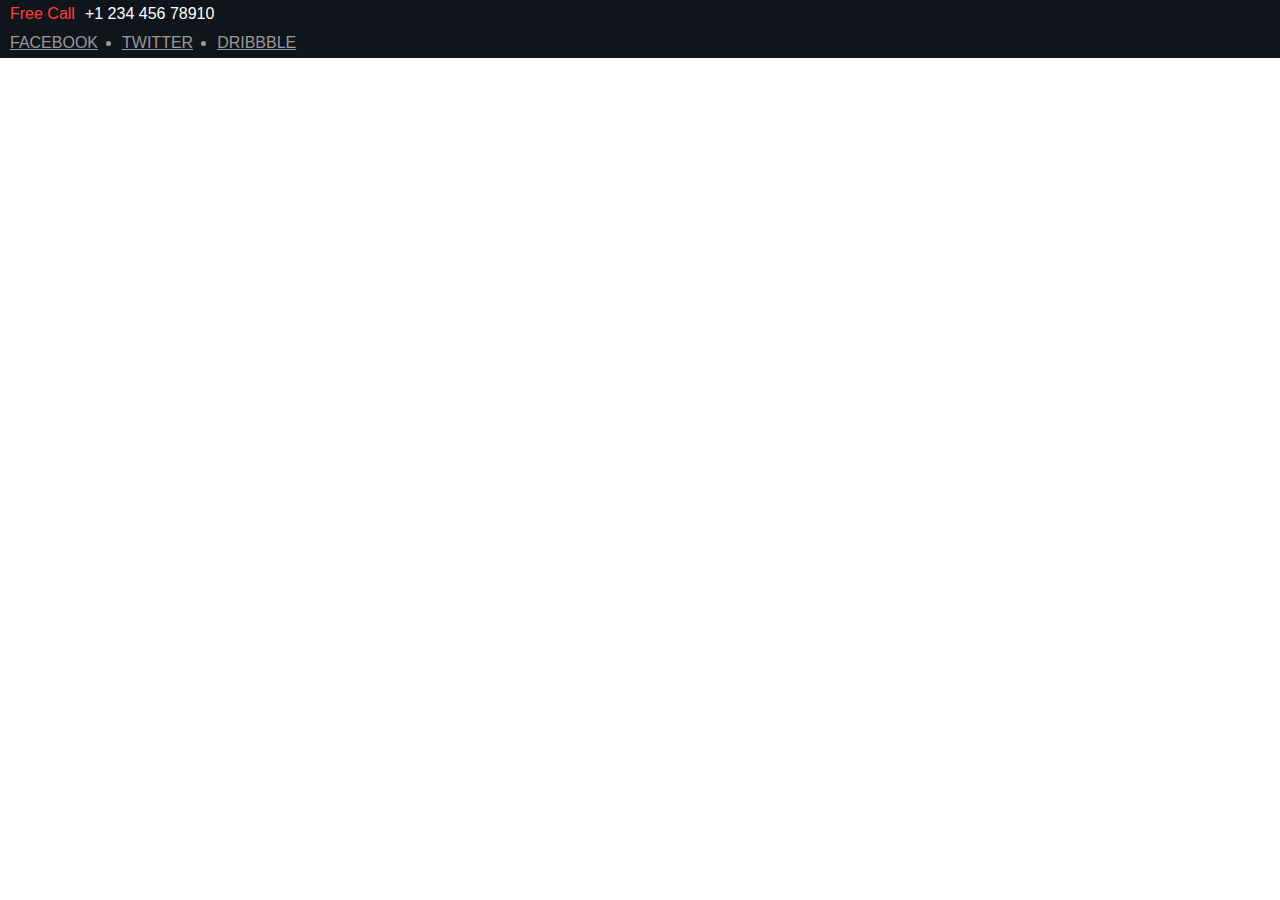
==== index.html @ bb9c74d6 "starts" ====
<!DOCTYPE html>
<html lang="en">
<head>
    <meta charset="UTF-8">
    <meta name="viewport" content="width=device-width, initial-scale=1.0">
    <title>Document</title>
    <link rel="stylesheet" href="./sass/shared/main.css">
</head>
<body>
    <header class="header">
<div class="header__org">
<p class="header__org__para para">Free Call</p>
<p class="para__num">+1 234 456 78910</p>
</div>
<div class="list">
    
<ul class="list__ul">
    <a href="#"><li>FACEBOOK</li></a>
<a href="#"><li>TWITTER</li></a>
<a href="#"><li>DRIBBBLE</li></a>

</ul>
</div>
        
    </header>
    
</body>
</html>
---- sass/shared/main.css ----
* {
  font-family: "Nunito Sans", Arial, sans-serif;
  font-size: 16px;
  line-height: 1.8;
  font-weight: 400;
  color: #999999;
  box-sizing: border-box;
  margin: 0;
  padding: 0;
}

.header {
  background-color: #10151c;
  padding: 0;
  margin: 0;
}
.header__org {
  display: flex;
}

.header__org__para {
  color: #ff4139;
}

.para {
  margin: 0 10px;
}
.para__num {
  color: #fff;
  margin: 0;
}

.list {
  margin: 0 10px;
}
.list__ul {
  display: flex;
  gap: 24px;
}/*# sourceMappingURL=main.css.map */
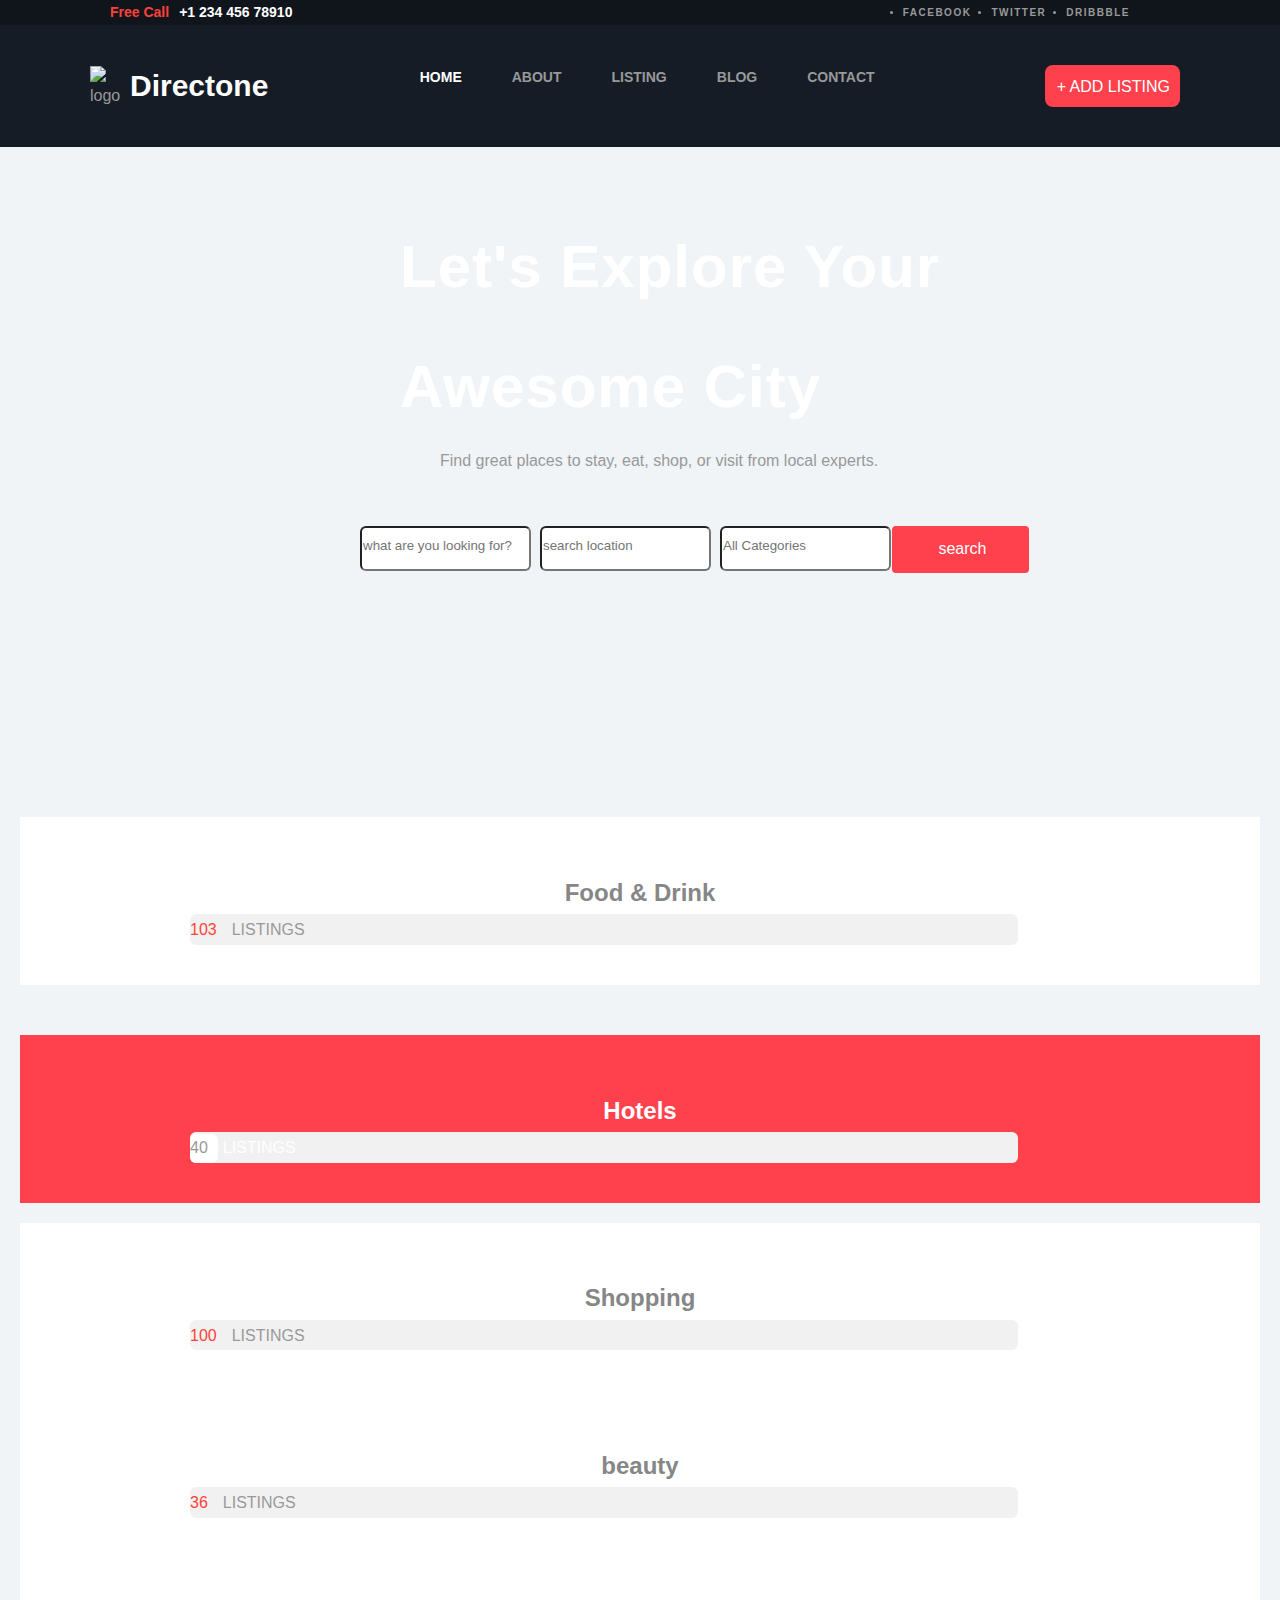
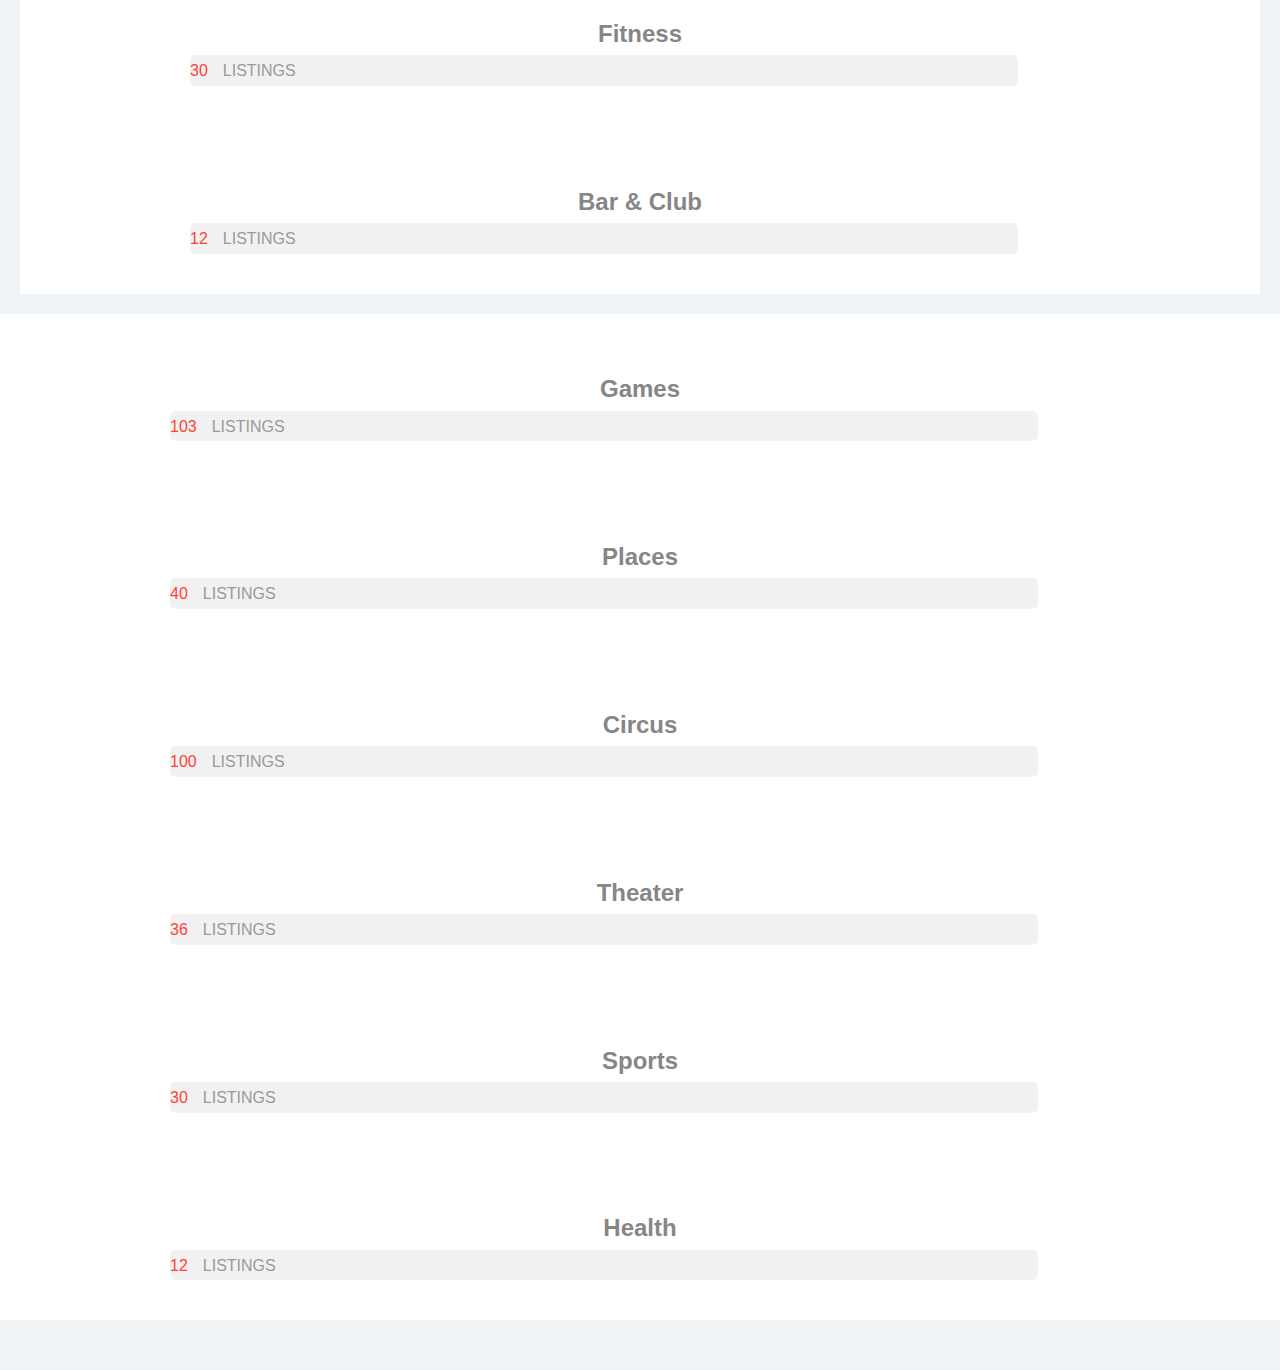
==== commit 82c0ac9a: "headercommit" ====
--- a/index.html
+++ b/index.html
@@ -1,28 +1,305 @@
 <!DOCTYPE html>
 <html lang="en">
+
 <head>
     <meta charset="UTF-8">
     <meta name="viewport" content="width=device-width, initial-scale=1.0">
     <title>Document</title>
     <link rel="stylesheet" href="./sass/shared/main.css">
 </head>
+
 <body>
     <header class="header">
-<div class="header__org">
-<p class="header__org__para para">Free Call</p>
-<p class="para__num">+1 234 456 78910</p>
-</div>
-<div class="list">
-    
-<ul class="list__ul">
-    <a href="#"><li>FACEBOOK</li></a>
-<a href="#"><li>TWITTER</li></a>
-<a href="#"><li>DRIBBBLE</li></a>
-
-</ul>
-</div>
-        
+        <div class="header__org">
+            <p class="header__org__para para">Free Call</p>
+            <p class="para__num">+1 234 456 78910</p>
+        </div>
+        <div class="list">
+
+            <ul class="list__ul">
+                <a href="#">
+                    <li>FACEBOOK</li>
+                </a>
+                <a href="#">
+                    <li>TWITTER</li>
+                </a>
+                <a href="#">
+                    <li>DRIBBBLE</li>
+                </a>
+
+            </ul>
+        </div>
     </header>
-    
+    <!-- commit header .font -->
+
+    <div class="symbol">
+        <div class="symbol__flex">
+            <div class="symbol__flex__dir">
+                <img class="symbol__dir__logo" src="./sass/imges/compass-logo-63A3D16445-seeklogo.png"
+                    alt="logo Directone">
+                <p class="symbol__logo__para">Directone </p> </a>
+                <!-- <a class="dir" href=""> <small class="dir__para">directory and listing</small> </a>  -->
+            </div>
+            <div class="icon">
+                <a class="icon__para" href="#"> <svg xmlns="http://www.w3.org/2000/svg" viewBox="0 0 32 32" width="30px"
+                        height="32\0px" baseProfile="basic">
+                        <rect width="26" height="4" x="3" y="5" fill="#706d67" />
+                        <rect width="26" height="4" x="3" y="14" fill="#706d67" />
+                        <rect width="26" height="4" x="3" y="23" fill="#706d67" />
+                    </svg>
+                    MENU</a>
+                <!-- commit 760px none -->
+                <div class="home">
+                    <a class="home__dir" href="./css/index2.html">
+                        <p class="home__dir__para">HOME</p>
+                        <p>ABOUT</p>
+                        <p>LISTING</p>
+                        <p>BLOG</p>
+                        <p>CONTACT</p>
+                    </a>
+                </div>
+                <a href="">
+                    <div class="border">
+                        <p class="border__add">+ ADD LISTING</p>
+                    </div>
+                </a>
+                <!-- blook -->
+                <a href="">
+                    <ul class="icon__para__list">
+                        <li>HOME</li>
+                        <li>ABOUT</li>
+                        <li>LISTING</li>
+                        <li>BLOG</li>
+                        <li>CONTACT</li>
+                    </ul>
+                </a>
+            </div>
+        </div>
+    </div>
+
+    <!-- commit is tag p over -->
+    <div class="container">
+        <div class="container__title">
+            <h1>Let's Explore Your <br> Awesome City</h1>
+        </div>
+        <div class="container__title__para">
+            <p>Find great places to stay, eat, shop, or visit from local experts.</p>
+        </div>
+        <div class="label">
+            <div>
+                <input class="label__im" type="text" placeholder="what are you looking for?">
+            </div>
+            <div>
+
+                <input class="label__im" type="text" placeholder="search location">
+            </div>
+            <div>
+
+                <input class="label__im" type="search" placeholder="All Categories">
+            </div>
+
+            <div class="a">
+                <a class="label__im__a" href="">search</a>
+            </div>
+        </div>
+    </div>
+    <!-- seve to ooooooooooooookkkk -->
+    <div class="card">
+        <div class="card__box">
+            <div class="card__padd">
+            <a href="">
+                <img src="./sass/imges/icons8-junk-food-64.png" alt="">
+                <h2>Food & Drink</h2>
+                <div class="card__box__border box">
+                    <p class="box__border">103</p>
+                    <div>
+                        <p class="card__box__ovr">listings</p>
+                    </div>
+                </div>
+</div>
+            </a>
+        </div>
+
+
+        <div class="card__reding">
+            <div class="card__padd">
+            <a href="">
+                <img src="./sass/imges/icons8-hotel-64.png" alt="">
+                <h2>Hotels</h2>
+                <div class="card__box__border box">
+                    <p class="card__reding__border">40</p>
+                    <div>
+                        <p class="box__para">listings</p>
+                    </div>
+                    </div>
+                </div>
+
+            </a>
+        </div>
+
+
+        <div class="card__box">
+            <div class="card__padd">
+            <a href="">
+                <img src="./sass/imges/icons8-shop-50.png" alt="">
+                <h2>Shopping</h2>
+                <div class="card__box__border box">
+                    <p class="box__border">100</p>
+                    <div>
+                        <p>listings</p>
+                    </div>
+                </div>
+</div>
+            </a>
+        </div>
+
+        <div class="card__box">
+            <div class="card__padd">
+            <a href="">
+                <img src="./sass/imges/icons8-lip-gloss-50.png" alt="">
+                <h2>beauty</h2>
+                <div class="card__box__border box">
+                    <p class="box__border">36</p>
+                    <div>
+                        <p>listings</p>
+                    </div>
+                </div>
+                </div>
+            </a>
+        </div>
+
+
+        <div class="card__box">
+            <div class="card__padd">
+            <a href="">
+                <img src="./sass/imges/icons8-fitness-50.png" alt="">
+                <h2>Fitness</h2>
+                <div class="card__box__border box">
+                    <p class="box__border">30</p>
+                    <div>
+                        <p>listings</p>
+                    </div>
+                </div>
+</div>
+            </a>
+        </div>
+
+
+        <div class="card__box">
+            <div class="card__padd">
+            <a href="">
+                <img src="./sass/imges/icons8-disco-ball-50.png" alt="">
+                <h2>Bar & Club</h2>
+                <div class="card__box__border box">
+                    <p class="box__border">12</p>
+                    <div>
+                        <p>listings</p>
+                    </div>
+                </div>
+</div>
+            </a>
+        </div>
+    </div>
+
+        <div class="card__box">
+            <div class="card__padd">
+            <a href="">
+                <img src="./sass/imges/icons8-games-50.png" alt="">
+                <h2>Games</h2>
+                <div class="card__box__border box">
+                    <p class="box__border">103</p>
+                    <div>
+                        <p>listings</p>
+                    </div>
+                </div>
+</div>
+            </a>
+        </div>
+
+
+        <div class="card__box">
+            <div class="card__padd">
+            <a href="">
+                <img src="./sass/imges/icons8-location-50.png" alt="">
+                <h2>Places</h2>
+                <div class="card__box__border box">
+                    <p class="box__border">40</p>
+                    <div>
+                        <p>listings</p>
+                    </div>
+                </div>
+</div>
+            </a>
+        </div>
+
+
+
+
+        <div class="card__box">
+            <div class="card__padd">
+            <a href="">
+                <img src="./sass/imges/icons8-circus-50.png" alt="">
+                <h2>Circus</h2>
+                <div class="card__box__border box">
+                    <p class="box__border">100</p>
+                    <div>
+                        <p>listings</p>
+                    </div>
+                </div>
+</div>
+            </a>
+        </div>
+
+
+        <div class="card__box">
+            <div class="card__padd">
+            <a href="">
+                <img src="./sass/imges/icons8-theater-50.png" alt="">
+                <h2>Theater</h2>
+                <div class="card__box__border box">
+                    <p class="box__border">36</p>
+                    <div>
+                        <p>listings</p>
+                    </div>
+                </div>
+</div>
+            </a>
+        </div>
+
+
+        <div class="card__box">
+            <div class="card__padd">
+            <a href="">
+                <img src="./sass/imges/icons8-olympic-rings-50.png" alt="">
+                <h2>Sports</h2>
+                <div class="card__box__border box">
+                    <p class="box__border">30</p>
+                    <div>
+                        <p>listings</p>
+                    </div>
+                </div>
+</div>
+            </a>
+        </div>
+
+
+        <div class="card__box">
+            <div class="card__padd">
+            <a href="">
+                <img src="./sass/imges/icons8-apple-fruit-50.png" alt="">
+                <h2>Health</h2>
+                <div class="card__box__border box">
+                    <p class="box__border">12</p>
+                    <div>
+                        <p>listings</p>
+                    </div>
+                </div>
+</div>
+            </a>
+        </div>
+
+    </div>
+
 </body>
+
 </html>--- a/sass/shared/main.css
+++ b/sass/shared/main.css
@@ -1,12 +1,15 @@
 * {
   font-family: "Nunito Sans", Arial, sans-serif;
-  font-size: 16px;
   line-height: 1.8;
-  font-weight: 400;
   color: #999999;
   box-sizing: border-box;
   margin: 0;
   padding: 0;
+  text-decoration: none;
+}
+
+body {
+  background-color: #f0f4f7;
 }
 
 .header {
@@ -16,6 +19,8 @@
 }
 .header__org {
   display: flex;
+  font-size: 14px;
+  font-weight: 600;
 }
 
 .header__org__para {
@@ -35,5 +40,302 @@
 }
 .list__ul {
   display: flex;
-  gap: 24px;
+  gap: 20px;
+  margin: 0px 0px 0px 14px;
+  font-size: 10px;
+  letter-spacing: 1.5px;
+}
+
+@media (min-width: 760px) {
+  .header {
+    background-color: #10151c;
+    padding: 0;
+    margin: 0;
+    display: flex;
+    justify-content: space-between;
+    font-size: 14px;
+    font-weight: 600;
+    align-items: center;
+  }
+  .header__org {
+    margin: 0 100px;
+  }
+  .list {
+    margin-right: 150px;
+  }
+}
+.symbol {
+  background-color: #151c26;
+  padding-top: 10px;
+  padding-bottom: 10px;
+}
+.symbol__flex {
+  display: flex;
+  justify-content: space-between;
+  align-items: center;
+}
+.symbol__flex__dir {
+  display: flex;
+  align-items: center;
+  margin: 0 10px;
+}
+.symbol__dir__logo {
+  padding-top: 20px;
+  width: 40px;
+  height: 40px;
+  padding: 0;
+  display: block;
+}
+.symbol__logo__para {
+  color: #fff;
+  font-size: 30px;
+  font-weight: 700;
+  padding: 0;
+  margin: 0;
+}
+
+.dir {
+  display: block;
+}
+.dir__para {
+  display: block;
+  font-size: 11px;
+  color: #fff;
+  font-weight: 700;
+  text-transform: uppercase;
+}
+
+.icon {
+  display: flex;
+  padding-right: 10px;
+  position: relative;
+}
+.icon__para {
+  color: #fff;
+  font-size: 15px;
+  display: flex;
+}
+.icon__para__list {
+  display: none;
+  position: absolute;
+  top: 100%;
+  left: 0;
+  width: 100%;
+  padding-top: 20px;
+  background-color: #151c26;
+  list-style-type: none;
+}
+.icon__para__list li {
+  padding: 0px 0px 10px 0px;
+  margin: 2px;
+  font-size: 15px;
+  color: #fff;
+  font-weight: 600;
+}
+.icon:hover .icon__para__list {
+  display: block;
+}
+@media (min-width: 760px) {
+  .icon:hover .icon__para__list {
+    display: none;
+  }
+}
+
+.none {
+  display: none;
+}
+
+.home {
+  display: none;
+}
+
+.border {
+  display: none;
+}
+
+@media (min-width: 760px) {
+  .symbol {
+    background-image: url(../imges/bg_1.jpg.webp);
+    background-size: cover;
+    background-attachment: fixed;
+    background-repeat: no-repeat;
+    background-position: center;
+    padding: 20px 80px;
+  }
+  .symbol__flex {
+    display: flex;
+  }
+  .icon__para {
+    display: none;
+  }
+  .icon {
+    padding: 20px;
+  }
+  .home {
+    display: flex;
+    padding-right: 170px;
+  }
+  .home__dir {
+    display: flex;
+    gap: 50px;
+    font-size: 14px;
+    font-weight: 600;
+  }
+  .home__dir__para {
+    color: #fff;
+  }
+  .border {
+    display: flex;
+    background-color: #ff414d;
+    border-radius: 8px;
+  }
+  .border__add {
+    padding: 8px 10px 5px 12px;
+    color: #fff;
+  }
+}
+.container {
+  background-image: url(../imges/bg_1.jpg.webp);
+  height: 100%;
+  min-height: 700px;
+  background-size: cover;
+  background-attachment: fixed;
+  background-repeat: no-repeat;
+  background-position: center;
+}
+.container__title h1 {
+  font-weight: 800;
+  padding-left: 80px;
+  padding-top: 190px;
+  color: #fff;
+  line-height: 2;
+  letter-spacing: 1px;
+}
+.container__title__para p {
+  padding-left: 20px;
+}
+
+.label {
+  display: block;
+  padding-left: 20px;
+  margin-top: 10px;
+}
+.label__im {
+  width: 95%;
+  padding: 5px 250px 12px 12px;
+  border-radius: 10px;
+}
+.label__im__a {
+  border-radius: 10px;
+  width: 95%;
+  background-color: #ff414d;
+  color: #fff;
+  padding: 15px 209px 12px 180px;
+  display: flex;
+  justify-content: center;
+}
+
+.a {
+  display: flex;
+  align-items: center;
+}
+
+@media (min-width: 760px) {
+  .container__title h1 {
+    font-weight: 600;
+    font-size: 60px;
+    padding-left: 400px;
+    padding-top: 60px;
+    color: #fff;
+    line-height: 2;
+    letter-spacing: 1px;
+  }
+  .container__title__para p {
+    padding-left: 440px;
+  }
+  .label {
+    display: flex;
+    padding-left: 360px;
+    margin-top: 50px;
+  }
+  .label__im {
+    padding: 6px 1px 11px 1px;
+    border-radius: 6px;
+    display: flex;
+    align-items: center;
+    margin: 0px -3px 0px 0px;
+  }
+  .label__im__a {
+    margin: 0px 0px 1px -8px;
+    border-radius: 4px;
+    background-color: #ff414d;
+    color: #fff;
+    padding: 9px 50px 9px 54px;
+    display: flex;
+    justify-content: center;
+  }
+}
+.card {
+  display: block;
+  padding: 20px;
+}
+.card__box {
+  background-color: rgb(255, 255, 255);
+  margin: -50px 0px 50px 0px;
+  text-align: center;
+  width: 100%;
+}
+.card__box :hover {
+  background-color: #ff414d;
+}
+.card__box :hover h2 {
+  color: rgb(255, 255, 255);
+}
+.card__box :hover img {
+  background-color: rgb(255, 255, 255);
+}
+.card__box h2 {
+  color: #868686;
+}
+.card__box__border {
+  display: flex;
+  background-color: #f1f1f1;
+  margin-left: 170px;
+  margin-right: 242px;
+  padding-top: 2px;
+  align-items: center;
+  gap: 15px;
+  border-radius: 6px;
+}
+.card__box p {
+  text-transform: uppercase;
+}
+.card__padd {
+  padding: 25px 0px 40px 0px;
+}
+.card__reding {
+  background-color: #ff414d;
+  margin: 0px 0px 70px 0px;
+  text-align: center;
+  width: 100%;
+}
+.card__reding h2 {
+  color: rgb(255, 255, 255);
+}
+.card__reding__border {
+  display: flex;
+  background-color: rgb(255, 255, 255);
+  align-items: center;
+  padding: 0px 10px 0px 0px;
+  margin: 0px -10px 0px 0px;
+  gap: 15px;
+  border-radius: 6px;
+}
+
+.box__border {
+  color: #ff4139;
+}
+.box__para {
+  color: rgb(255, 255, 255);
+  text-transform: uppercase;
 }/*# sourceMappingURL=main.css.map */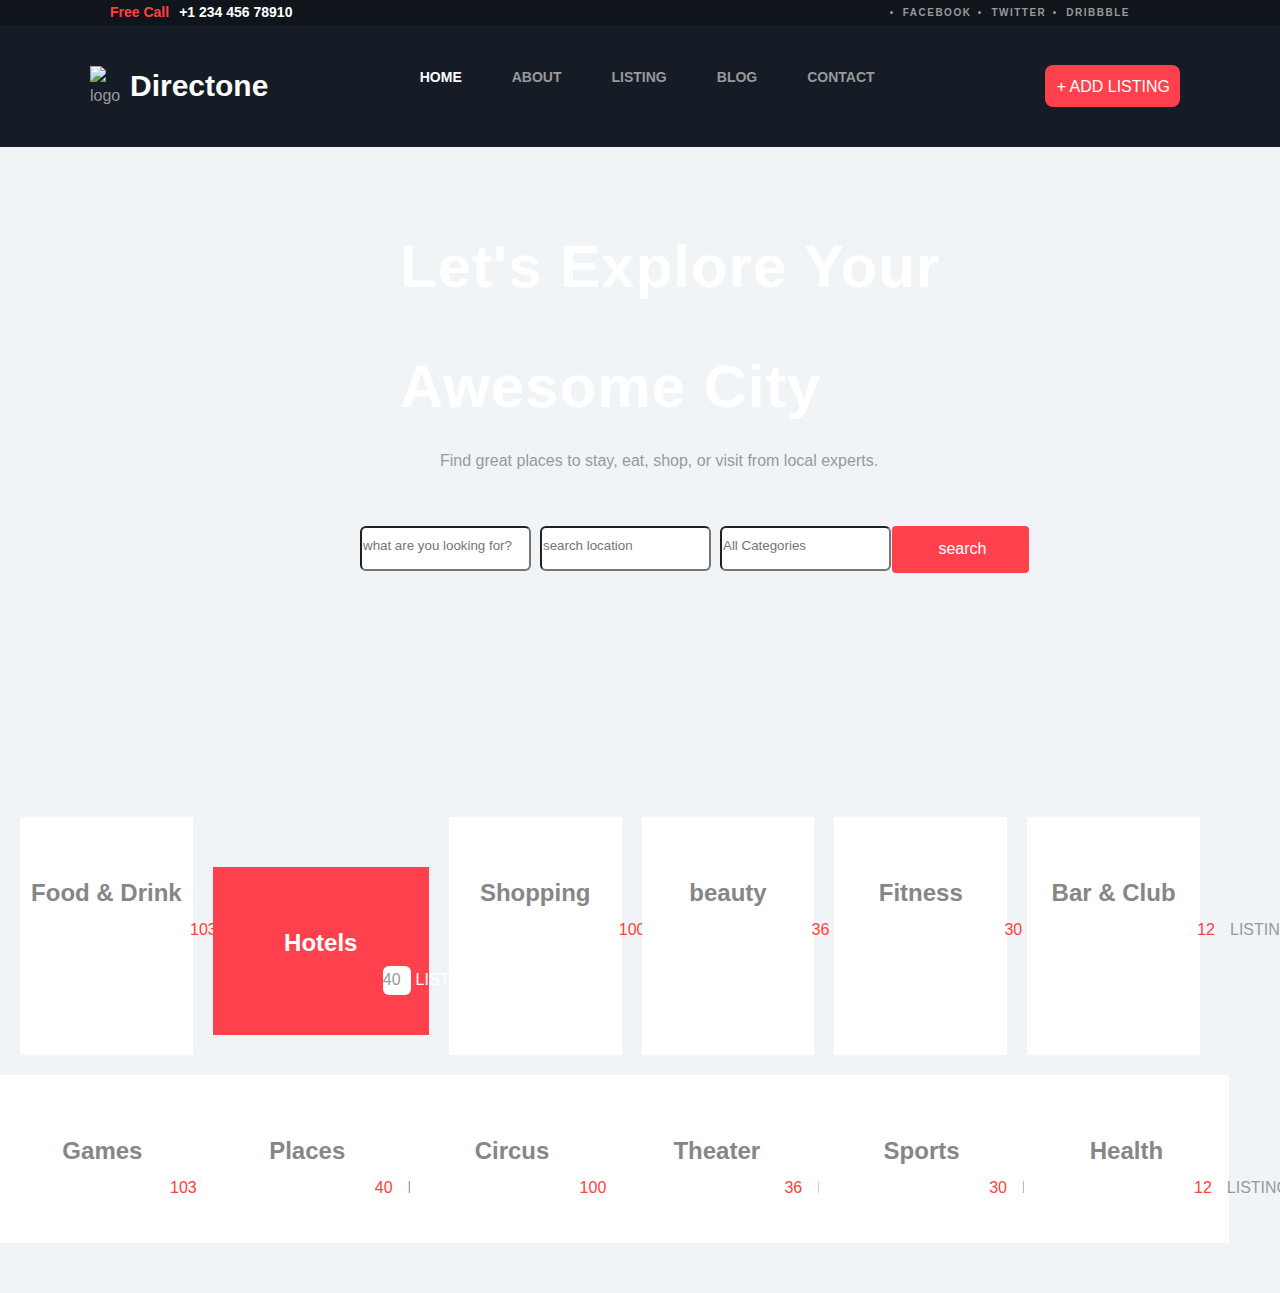
==== commit 2f864c82: "imges" ====
--- a/index.html
+++ b/index.html
@@ -104,6 +104,7 @@
         </div>
     </div>
     <!-- seve to ooooooooooooookkkk -->
+     <div class="card-top">
     <div class="card">
         <div class="card__box">
             <div class="card__padd">
@@ -184,7 +185,6 @@
             </a>
         </div>
 
-
         <div class="card__box">
             <div class="card__padd">
             <a href="">
@@ -200,7 +200,8 @@
             </a>
         </div>
     </div>
-
+</div>
+<div class="card-bottom">
         <div class="card__box">
             <div class="card__padd">
             <a href="">
@@ -299,7 +300,7 @@
         </div>
 
     </div>
-
+</div>
 </body>
 
 </html>--- a/sass/shared/main.css
+++ b/sass/shared/main.css
@@ -338,4 +338,28 @@
 .box__para {
   color: rgb(255, 255, 255);
   text-transform: uppercase;
+}
+
+@media (min-width: 760px) {
+  .card {
+    display: flex;
+    width: 100%;
+    gap: 20px;
+  }
+  .card-top {
+    display: flex;
+    flex-direction: row;
+    width: 20%;
+  }
+  .card-bottom {
+    display: flex;
+    flex-direction: row;
+    width: 20%;
+  }
+  .card-pading {
+    width: 20%;
+  }
+  .card__box {
+    width: 80%;
+  }
 }/*# sourceMappingURL=main.css.map */